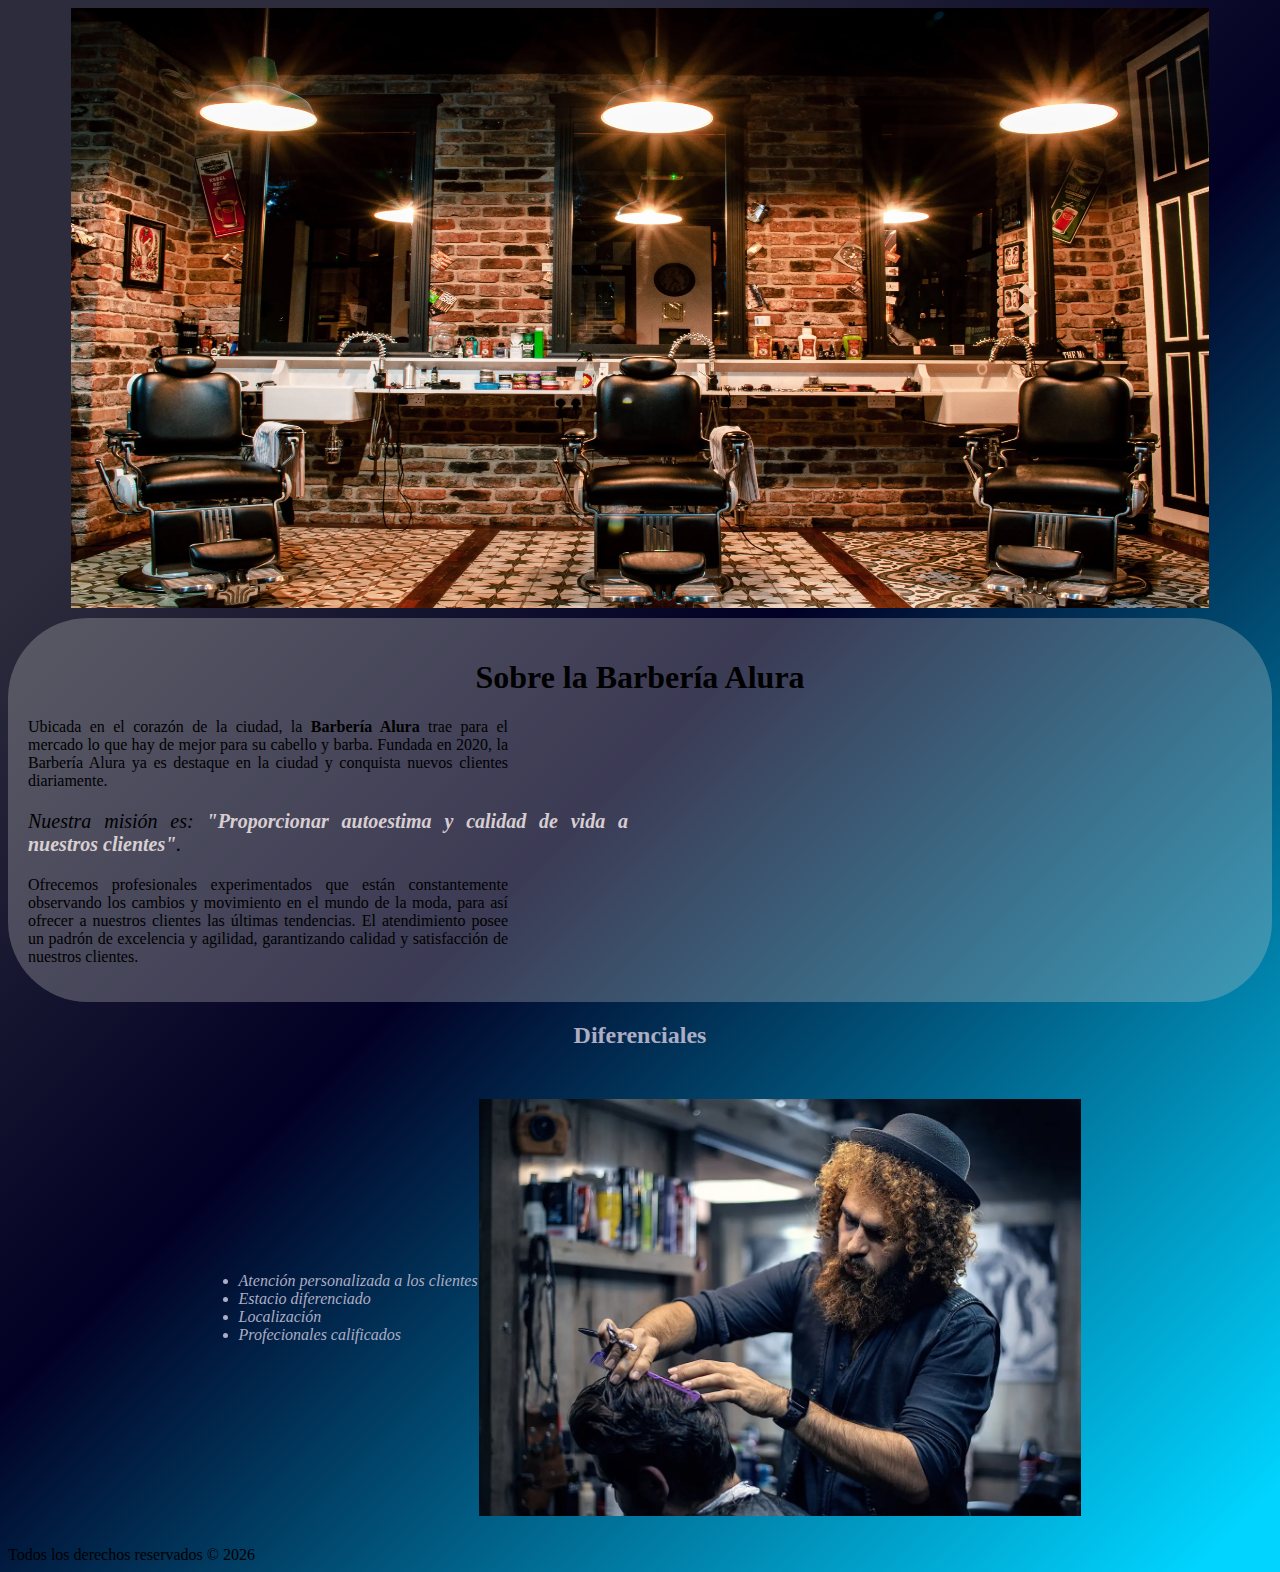
==== index.html @ d4722dfb "curos de alura practica para html css y js" ====
<!DOCTYPE html>
<html>
  <head>
    <meta charset="UTF-8" />
    <title>Barbería Alura</title>
    <link rel="stylesheet" href="style.css" />
  </head>
  <body>
    <img id="banner" src="img/banner.webp" alt="" />
    <div class="principal">
      <h1>Sobre la Barbería Alura</h1>
      <p>
        Ubicada en el corazón de la ciudad, la
        <strong>Barbería Alura</strong> trae para el mercado lo que hay de mejor
        para su cabello y barba. Fundada en 2020, la Barbería Alura ya es
        destaque en la ciudad y conquista nuevos clientes diariamente.
      </p>
      <p id="mision">
        <em
          >Nuestra misión es:
          <strong
            >"Proporcionar autoestima y calidad de vida a nuestros
            clientes"</strong
          >.</em
        >
      </p>
      <p>
        Ofrecemos profesionales experimentados que están constantemente
        observando los cambios y movimiento en el mundo de la moda, para así
        ofrecer a nuestros clientes las últimas tendencias. El atendimiento
        posee un padrón de excelencia y agilidad, garantizando calidad y
        satisfacción de nuestros clientes.
      </p>
    </div>
    <h2>Diferenciales</h2>
    <div class="diferencial">
      <ul>
        <li class="items">Atención personalizada a los clientes</li>
        <li class="items">Estacio diferenciado</li>
        <li class="items">Localización</li>
        <li class="items">Profecionales calificados</li>
      </ul>
      <img alt="" src="img/barber-gd0ab9198c_1280.webp" class="imagen-diferenciales">
    </div>
    <footer>Todos los derechos reservados © <anio id="anio-actual" /></footer>
    <script src="main.js"></script>
  </body>
</html>
---- style.css ----
body {
  background: rgb(44, 44, 60);
  background: linear-gradient(
    135deg,
    rgba(44, 44, 60, 1) 21%,
    rgba(2, 0, 36, 1) 49%,
    rgba(0, 212, 255, 1) 97%
  );
}
.principal {
  background: #cccccc4a;
  padding: 20px;
  border-radius: 10ch;
  margin-top: 10px;
}
#banner {
  max-height: 600px;
  width: 90%;
  display: block;
  margin: auto;
}

h1 {
  text-align: center;
}

p {
  text-align: justify;
  max-width: 60ch;
}

em strong {
  color: #ece2e2e3;
}

#mision {
  font-size: 20px;
}
.diferencial {
  /* background: #fff; */
  padding: 30px;
  display: flex;
  justify-content: center;
  align-items: center;
}
h2 {
  text-align: center;
  color: #adadc4;
}
.items {
  font-style: italic;
}
ul {
  display: inline-block;
  vertical-align: top;
  width: 20%;
  color: #adadc4;
}
.imagen-diferenciales {
  width: 50%;
}
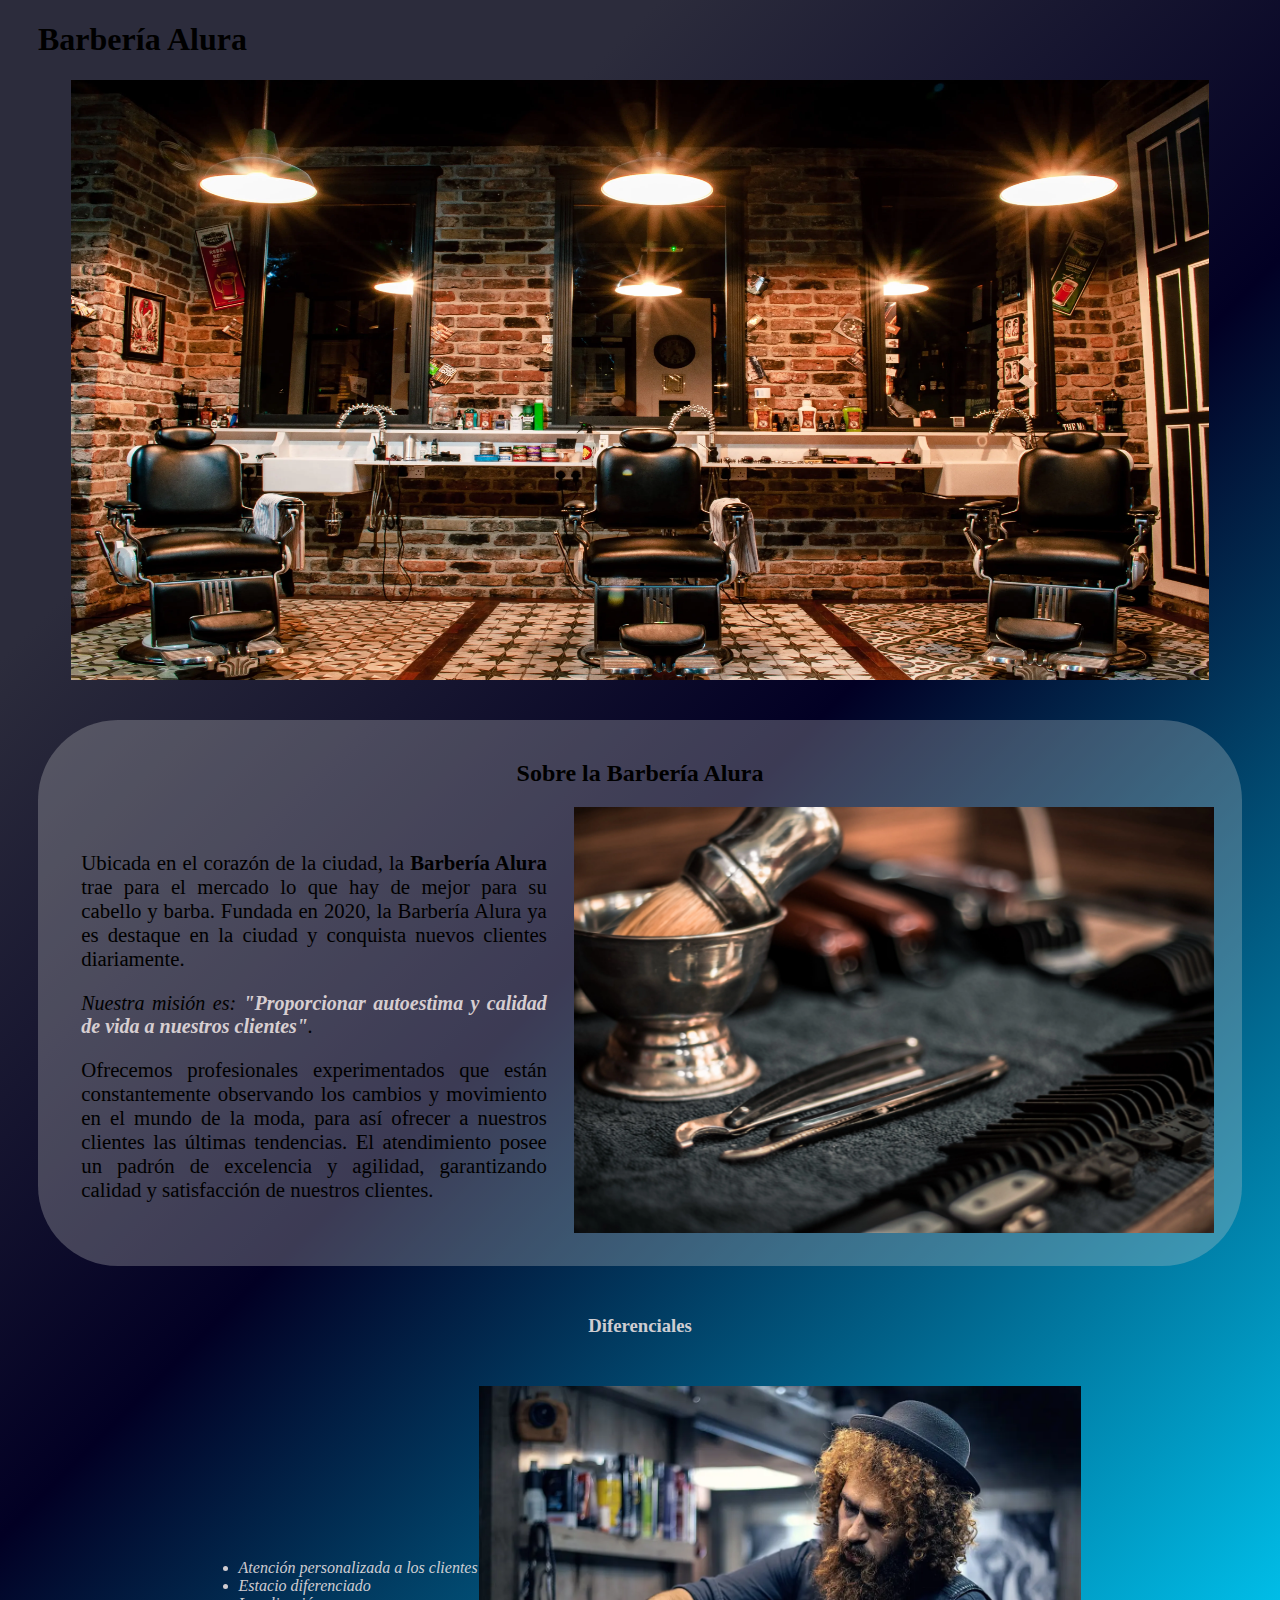
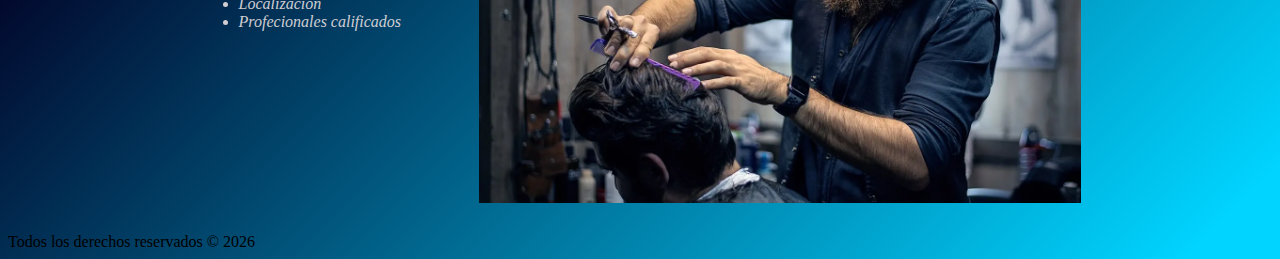
==== commit 3e4e1d5f: "Se estandarizo los titulos con clases para css" ====
--- a/index.html
+++ b/index.html
@@ -6,33 +6,45 @@
     <link rel="stylesheet" href="style.css" />
   </head>
   <body>
+    <header>
+      <h1 class="titulo_principal">Barbería Alura</h1>
+    </header>
     <img id="banner" src="img/banner.webp" alt="" />
+    <div class="diferencial">
     <div class="principal">
-      <h1>Sobre la Barbería Alura</h1>
-      <p>
-        Ubicada en el corazón de la ciudad, la
-        <strong>Barbería Alura</strong> trae para el mercado lo que hay de mejor
-        para su cabello y barba. Fundada en 2020, la Barbería Alura ya es
-        destaque en la ciudad y conquista nuevos clientes diariamente.
-      </p>
-      <p id="mision">
-        <em
-          >Nuestra misión es:
-          <strong
-            >"Proporcionar autoestima y calidad de vida a nuestros
-            clientes"</strong
-          >.</em
-        >
-      </p>
-      <p>
-        Ofrecemos profesionales experimentados que están constantemente
-        observando los cambios y movimiento en el mundo de la moda, para así
-        ofrecer a nuestros clientes las últimas tendencias. El atendimiento
-        posee un padrón de excelencia y agilidad, garantizando calidad y
-        satisfacción de nuestros clientes.
-      </p>
+      <h2 class="titulo_centralizado">Sobre la Barbería Alura</h2>
+      <div class="texto_principal">
+        <p>
+          Ubicada en el corazón de la ciudad, la
+          <strong>Barbería Alura</strong> trae para el mercado lo que hay de
+          mejor para su cabello y barba. Fundada en 2020, la Barbería Alura ya
+          es destaque en la ciudad y conquista nuevos clientes diariamente.
+        </p>
+        <p id="mision">
+          <em
+            >Nuestra misión es:
+            <strong
+              >"Proporcionar autoestima y calidad de vida a nuestros
+              clientes"</strong
+            >.</em
+          >
+        </p>
+        <p>
+          Ofrecemos profesionales experimentados que están constantemente
+          observando los cambios y movimiento en el mundo de la moda, para así
+          ofrecer a nuestros clientes las últimas tendencias. El atendimiento
+          posee un padrón de excelencia y agilidad, garantizando calidad y
+          satisfacción de nuestros clientes.
+        </p>
+      </div>
+        <img
+          class="img_principal"
+          src="img/pexels-nikolaos-dimou-1319459.webp"
+          alt=""
+        />
+      </div>
     </div>
-    <h2>Diferenciales</h2>
+    <h3 class="titulo_centralizado">Diferenciales</h3>
     <div class="diferencial">
       <ul>
         <li class="items">Atención personalizada a los clientes</li>
@@ -40,7 +52,11 @@
         <li class="items">Localización</li>
         <li class="items">Profecionales calificados</li>
       </ul>
-      <img alt="" src="img/barber-gd0ab9198c_1280.webp" class="imagen-diferenciales">
+      <img
+        alt=""
+        src="img/barber-gd0ab9198c_1280.webp"
+        class="imagen-diferenciales"
+      />
     </div>
     <footer>Todos los derechos reservados © <anio id="anio-actual" /></footer>
     <script src="main.js"></script>
--- a/style.css
+++ b/style.css
@@ -7,21 +7,31 @@
     rgba(0, 212, 255, 1) 97%
   );
 }
+
+.titulo_principal {
+  padding-left: 30px;
+}
+.titulo_centralizado {
+  text-align: center;
+}
 .principal {
   background: #cccccc4a;
   padding: 20px;
   border-radius: 10ch;
   margin-top: 10px;
 }
+.texto_principal {
+  display: inline-block;
+  vertical-align: top;
+  font-size: 1.3em;
+  width: 40%;
+  margin: 2%;
+}
 #banner {
   max-height: 600px;
   width: 90%;
   display: block;
   margin: auto;
-}
-
-h1 {
-  text-align: center;
 }
 
 p {
@@ -35,17 +45,20 @@
 
 #mision {
   font-size: 20px;
+  max-width: 50ch;
+}
+
+.img_principal {
+  width: 55%;
 }
 .diferencial {
-  /* background: #fff; */
   padding: 30px;
   display: flex;
   justify-content: center;
   align-items: center;
 }
-h2 {
-  text-align: center;
-  color: #adadc4;
+h3 {
+  color: #ece2e2e3;
 }
 .items {
   font-style: italic;
@@ -54,7 +67,7 @@
   display: inline-block;
   vertical-align: top;
   width: 20%;
-  color: #adadc4;
+  color: #ece2e2e3;
 }
 .imagen-diferenciales {
   width: 50%;
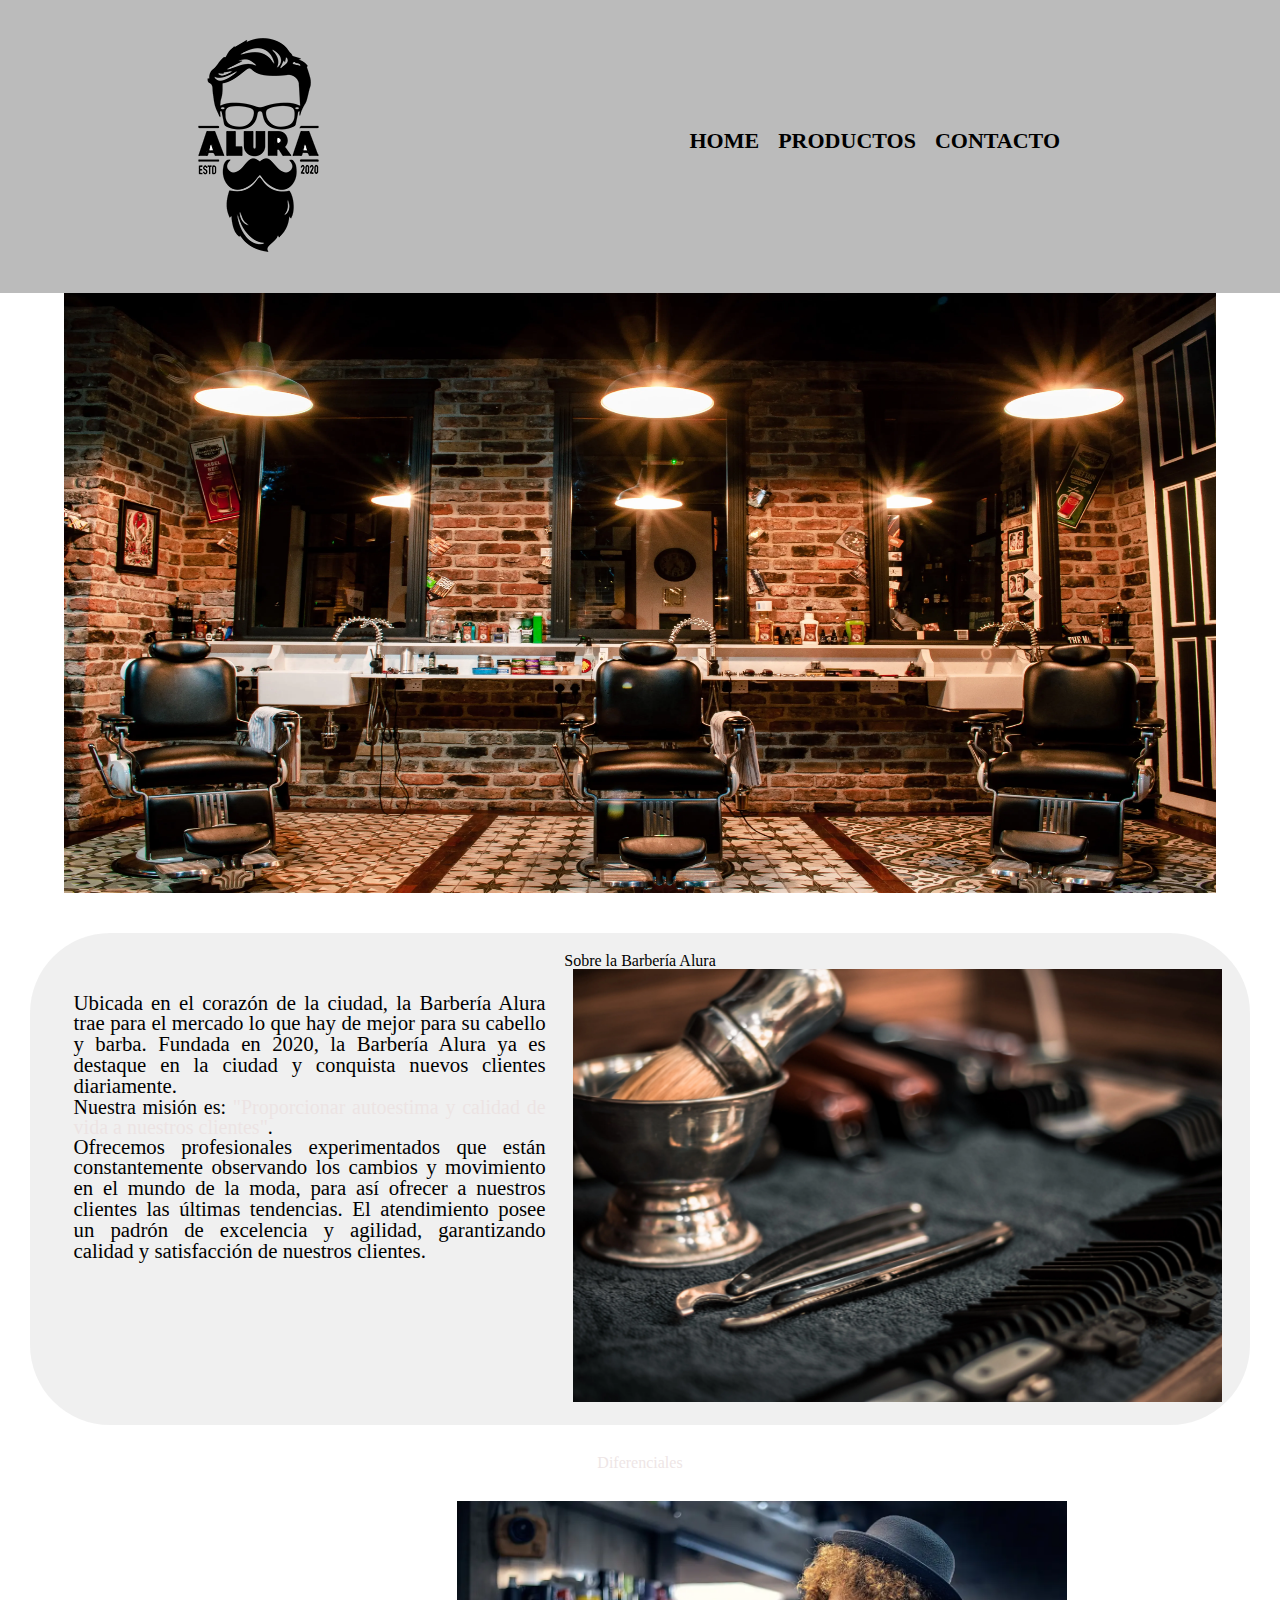
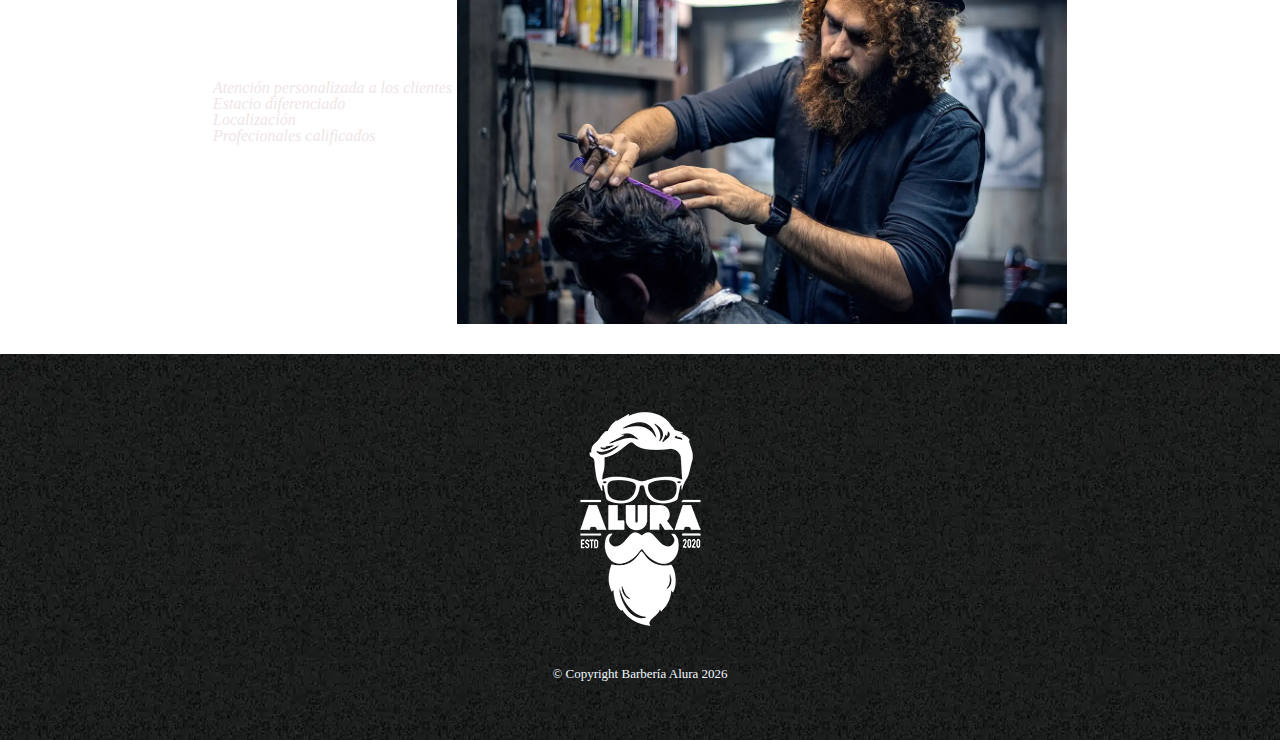
==== commit 8b500b0b: "cambios en ruta de los archivos" ====
--- a/index.html
+++ b/index.html
@@ -2,14 +2,20 @@
 <html>
   <head>
     <meta charset="UTF-8" />
-    <title>Barbería Alura</title>
-    <link rel="stylesheet" href="style.css" />
+    <title id="title_page"></title>
+    <link rel="stylesheet" href="src/css/reset.css">
+    <link rel="stylesheet" href="src/css/main.css">
+    <link rel="stylesheet" href="src/css/style.css" />
   </head>
   <body>
     <header>
-      <h1 class="titulo_principal">Barbería Alura</h1>
+      <div class="caja">
+        <h1><img src="src/img/logo.webp" alt="" /></h1>
+        <nav id="menuPrincipal">
+        </nav>
+      </div>
     </header>
-    <img id="banner" src="img/banner.webp" alt="" />
+    <img id="banner" src="src/img/banner.webp" alt="" />
     <div class="diferencial">
     <div class="principal">
       <h2 class="titulo_centralizado">Sobre la Barbería Alura</h2>
@@ -39,7 +45,7 @@
       </div>
         <img
           class="img_principal"
-          src="img/pexels-nikolaos-dimou-1319459.webp"
+          src="src/img/pexels-nikolaos-dimou-1319459.webp"
           alt=""
         />
       </div>
@@ -54,11 +60,14 @@
       </ul>
       <img
         alt=""
-        src="img/barber-gd0ab9198c_1280.webp"
+        src="src/img/barber-gd0ab9198c_1280.webp"
         class="imagen-diferenciales"
       />
     </div>
-    <footer>Todos los derechos reservados © <anio id="anio-actual" /></footer>
-    <script src="main.js"></script>
+    <footer>
+      <img src="src/img/logo-blanco.webp" alt="" />
+      <p id="copy-right"></p>
+    </footer>
+    <script src="src/js/main.js"></script>
   </body>
 </html>
--- a/src/css/main.css
+++ b/src/css/main.css
@@ -0,0 +1,48 @@
+header {
+  background-color: #bbbbbb;
+  padding: 20px 0;
+}
+
+
+.caja {
+  width: 940px;
+  position: relative;
+  margin: 0 auto;
+}
+
+
+nav {
+  position: absolute;
+  top: 110px;
+  right: 50px;
+}
+
+nav a:hover {
+  color: #c78c19;
+  text-decoration: underline;
+}
+
+nav li {
+  display: inline;
+  margin: 0 0 0 15px;
+}
+nav a {
+  text-transform: uppercase;
+  color: #000000;
+  font-weight: bold;
+  font-size: 22px;
+  text-decoration: none;
+}
+
+footer {
+  text-align: center;
+  background: url(../img/bg.webp);
+  padding: 40px;
+}
+
+#copy-right {
+  color: aliceblue;
+  font-size: 13px;
+  margin: 20px;
+}
+
--- a/src/css/style.css
+++ b/src/css/style.css
@@ -0,0 +1,65 @@
+
+.titulo_principal {
+  padding-left: 30px;
+}
+.titulo_centralizado {
+  text-align: center;
+}
+.principal {
+  background: #cccccc4a;
+  padding: 20px;
+  border-radius: 10ch;
+  margin-top: 10px;
+}
+.texto_principal {
+  display: inline-block;
+  vertical-align: top;
+  font-size: 1.3em;
+  width: 40%;
+  margin: 2%;
+}
+#banner {
+  max-height: 600px;
+  width: 90%;
+  display: block;
+  margin: auto;
+}
+
+.diferencial p {
+  text-align: justify;
+  max-width: 60ch;
+}
+
+em strong {
+  color: #ece2e2e3;
+}
+
+#mision {
+  font-size: 20px;
+  max-width: 50ch;
+}
+
+.img_principal {
+  width: 55%;
+}
+.diferencial {
+  padding: 30px;
+  display: flex;
+  justify-content: center;
+  align-items: center;
+}
+h3 {
+  color: #ece2e2e3;
+}
+.items {
+  font-style: italic;
+}
+.diferencial ul {
+  display: inline-block;
+  vertical-align: top;
+  width: 20%;
+  color: #ece2e2e3;
+}
+.imagen-diferenciales {
+  width: 50%;
+}
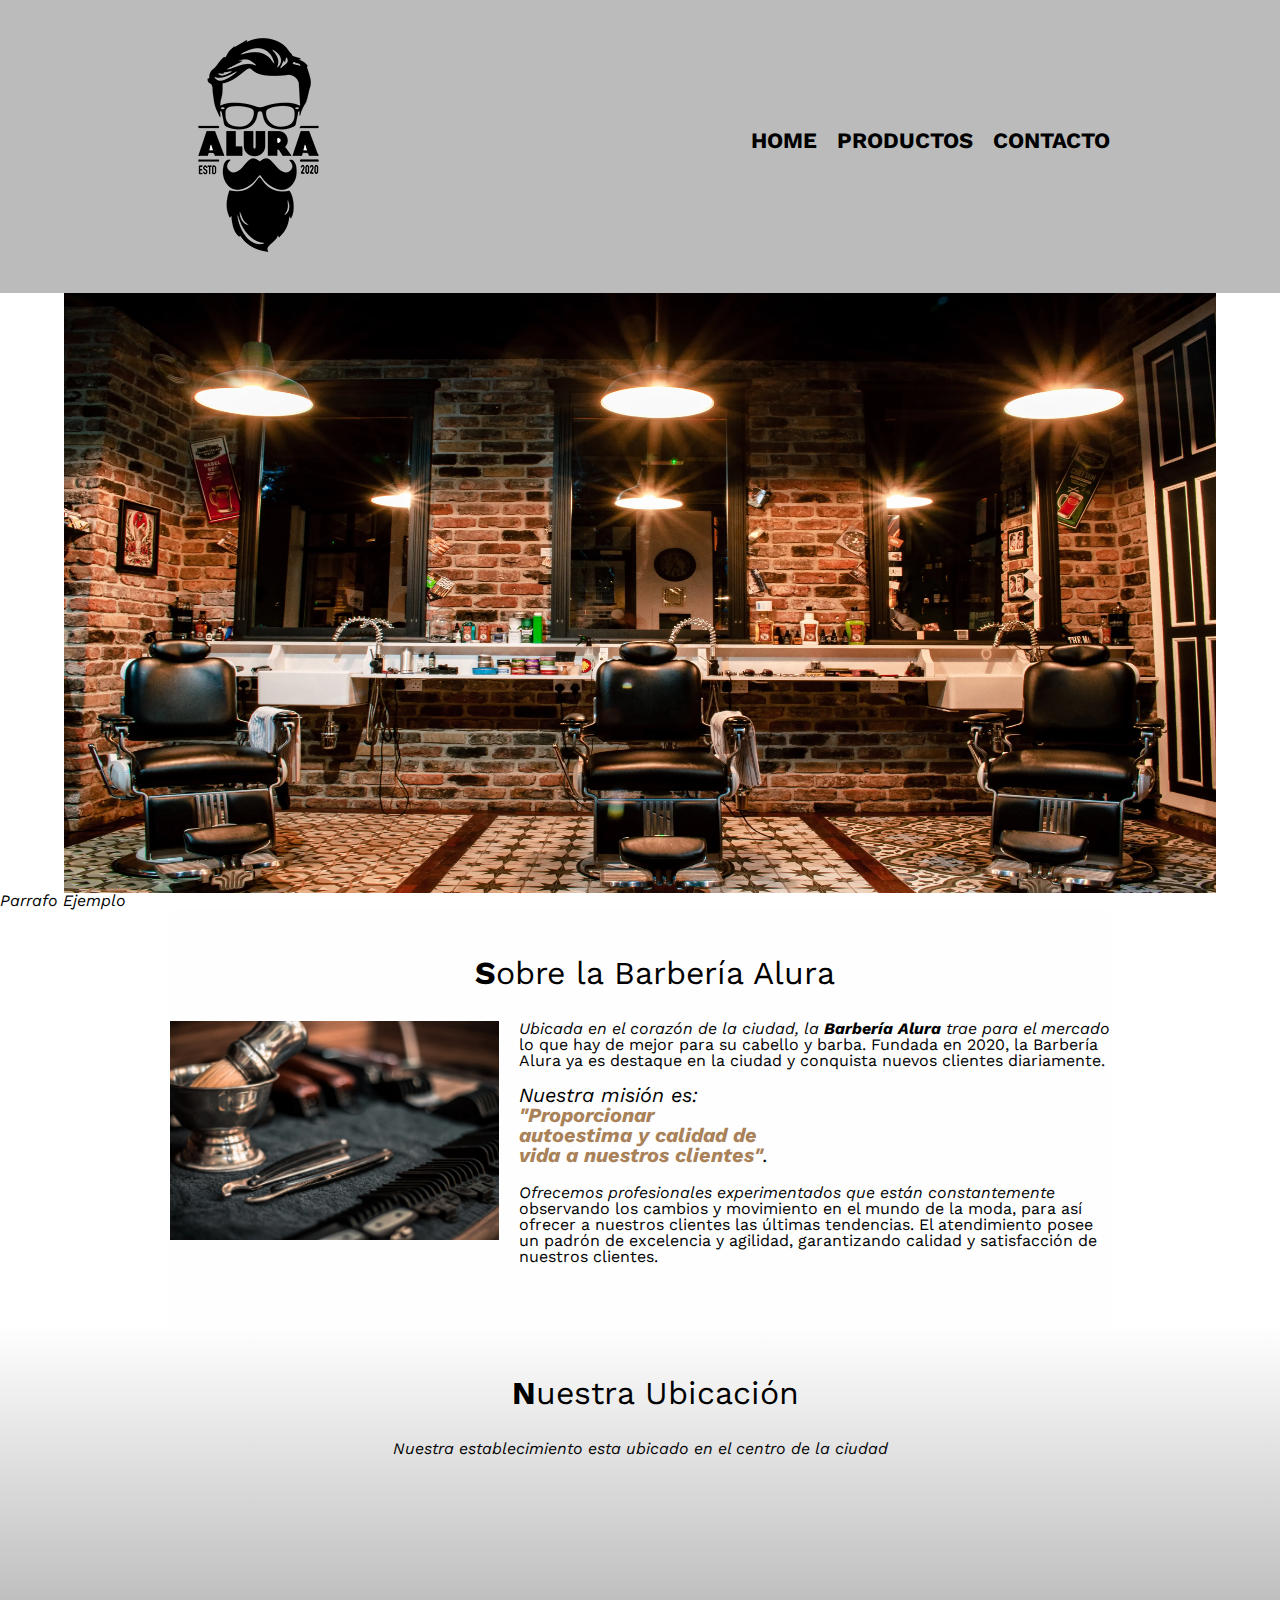
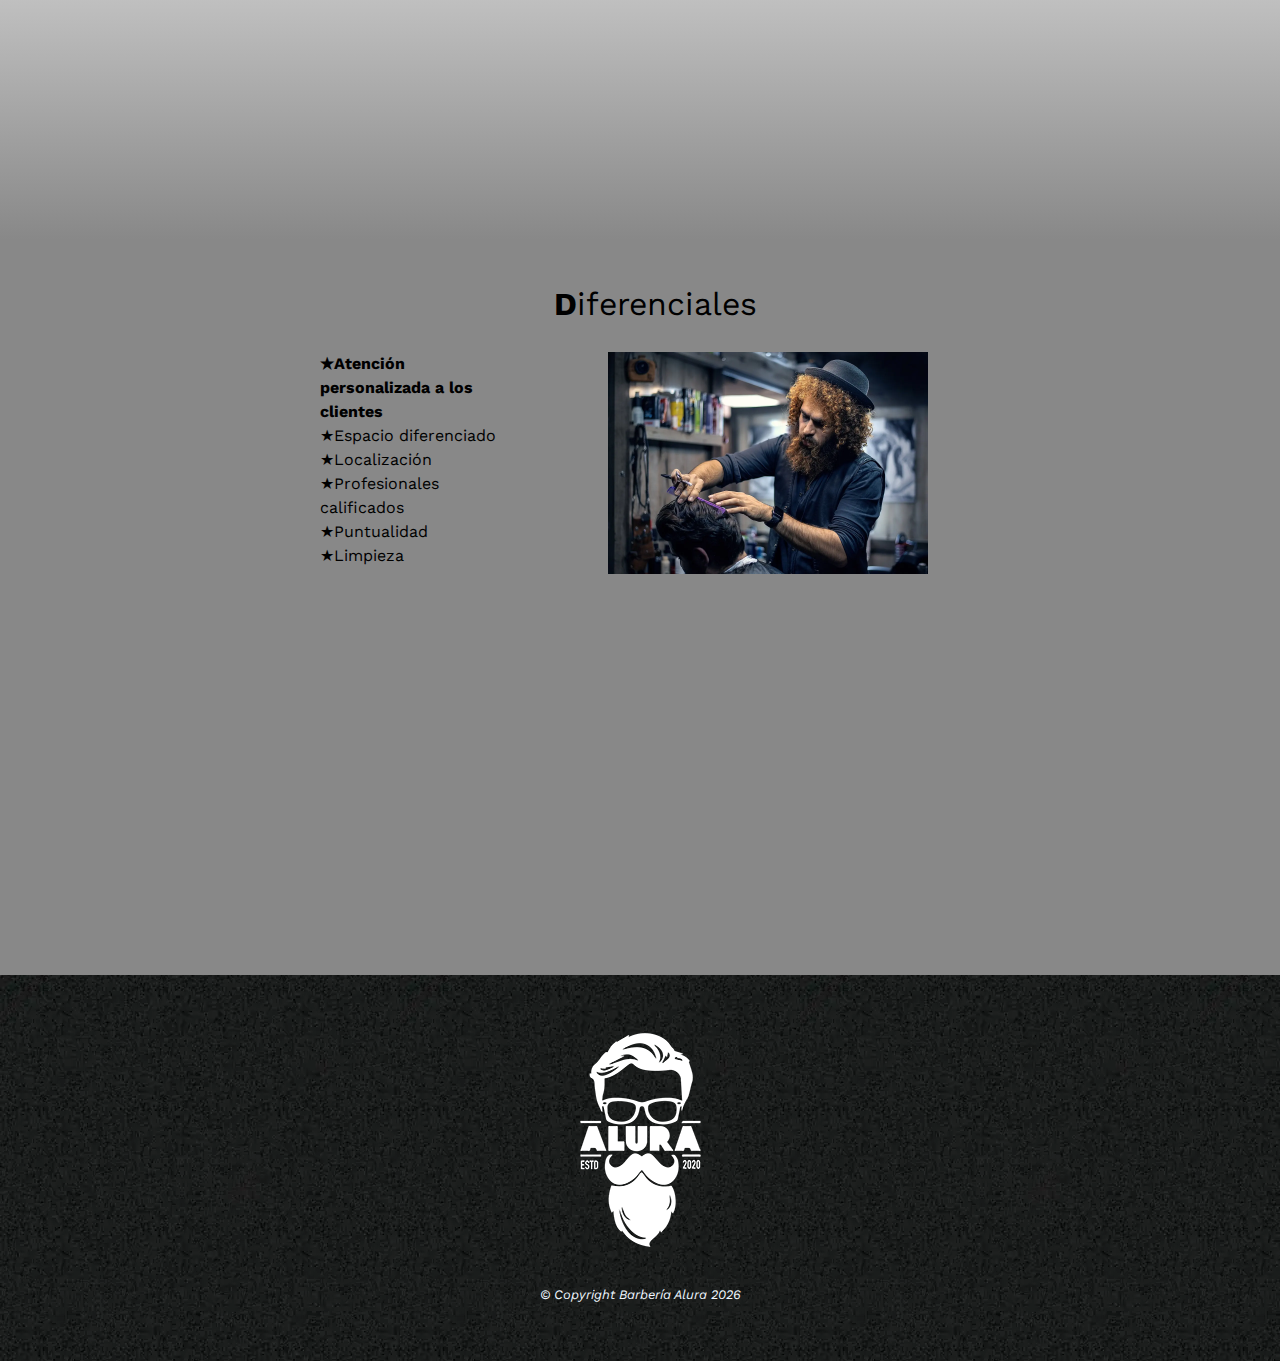
==== commit 40da4c62: "cambio estilos -se añadio mapa" ====
--- a/index.html
+++ b/index.html
@@ -3,23 +3,28 @@
   <head>
     <meta charset="UTF-8" />
     <title id="title_page"></title>
-    <link rel="stylesheet" href="src/css/reset.css">
-    <link rel="stylesheet" href="src/css/main.css">
-    <link rel="stylesheet" href="src/css/style.css" />
+    <link rel="stylesheet" href="src/css/reset.css" />
+    <link rel="preconnect" href="https://fonts.googleapis.com" />
+    <link rel="preconnect" href="https://fonts.gstatic.com" crossorigin />
+    <link
+      href="https://fonts.googleapis.com/css2?family=Work+Sans:wght@200&display=swap"
+      rel="stylesheet"
+    />
+    <link rel="stylesheet" href="src/css/main.css" />
+    <link rel="stylesheet" href="src/css/index.css" />
   </head>
   <body>
-    <header>
-      <div class="caja">
-        <h1><img src="src/img/logo.webp" alt="" /></h1>
-        <nav id="menuPrincipal">
-        </nav>
-      </div>
-    </header>
-    <img id="banner" src="src/img/banner.webp" alt="" />
-    <div class="diferencial">
-    <div class="principal">
-      <h2 class="titulo_centralizado">Sobre la Barbería Alura</h2>
-      <div class="texto_principal">
+    <header id="header"></header>
+    <img class="banner" src="src/img/banner.webp" alt="" />
+    <main>
+      <p>Parrafo Ejemplo</p>
+      <section class="principal">
+        <h2 class="titulo_principal">Sobre la Barbería Alura</h2>
+        <img
+          class="utensillo"
+          src="src/img/pexels-nikolaos-dimou-1319459.webp"
+          alt=""
+        />
         <p>
           Ubicada en el corazón de la ciudad, la
           <strong>Barbería Alura</strong> trae para el mercado lo que hay de
@@ -42,32 +47,53 @@
           posee un padrón de excelencia y agilidad, garantizando calidad y
           satisfacción de nuestros clientes.
         </p>
-      </div>
-        <img
-          class="img_principal"
-          src="src/img/pexels-nikolaos-dimou-1319459.webp"
-          alt=""
-        />
-      </div>
-    </div>
-    <h3 class="titulo_centralizado">Diferenciales</h3>
-    <div class="diferencial">
-      <ul>
-        <li class="items">Atención personalizada a los clientes</li>
-        <li class="items">Estacio diferenciado</li>
-        <li class="items">Localización</li>
-        <li class="items">Profecionales calificados</li>
-      </ul>
-      <img
-        alt=""
-        src="src/img/barber-gd0ab9198c_1280.webp"
-        class="imagen-diferenciales"
-      />
-    </div>
-    <footer>
-      <img src="src/img/logo-blanco.webp" alt="" />
-      <p id="copy-right"></p>
-    </footer>
+      </section>
+
+      <section class="mapa">
+        <h3 class="titulo_principal">Nuestra Ubicación</h3>
+        <p>Nuestra establecimiento esta ubicado en el centro de la ciudad</p>
+        <div class="mapa-contenido">
+          <iframe
+            src="https://www.google.com/maps/embed?pb=!1m18!1m12!1m3!1d1714.2321496924665!2d-78.51222134341768!3d-0.2191600554500302!2m3!1f0!2f0!3f0!3m2!1i1024!2i768!4f13.1!3m3!1m2!1s0x91d59987820f190f%3A0x294cb69e1f4ca35e!2sPlaza%20Grande!5e0!3m2!1ses-419!2sec!4v1683593076782!5m2!1ses-419!2sec"
+            width="100%"
+            height="300"
+            style="border: 0"
+            allowfullscreen=""
+            loading="lazy"
+            referrerpolicy="no-referrer-when-downgrade"
+          ></iframe>
+        </div>
+      </section>
+
+      <section class="diferencial">
+        <h3 class="titulo_principal">Diferenciales</h3>
+        <div class="contenido-diferenciales">
+          <ul class="lista-diferenciales"> 
+            <li class="items">Atención personalizada a los clientes</li>
+            <li class="items">Espacio diferenciado</li>
+            <li class="items">Localización</li>
+            <li class="items">Profesionales calificados</li>
+            <li class="items">Puntualidad</li>
+            <li class="items">Limpieza</li>
+          </ul><img alt="" src="src/img/barber-gd0ab9198c_1280.webp" class="imagen-diferenciales"/>
+        </div>
+        
+        <div class="video">
+          <iframe
+          width="560"
+          height="315"
+          src="https://www.youtube.com/embed/wcVVXUV0YUY"
+          title="YouTube video player"
+          frameborder="0"
+          allow="accelerometer; autoplay; clipboard-write; encrypted-media; gyroscope; picture-in-picture; web-share"
+          allowfullscreen
+          ></iframe>
+        </div>
+
+      </section>
+    </main>
+
+    <footer id="footer"></footer>
     <script src="src/js/main.js"></script>
   </body>
 </html>
--- a/src/css/main.css
+++ b/src/css/main.css
@@ -1,32 +1,30 @@
+body{
+  font-family: 'Work Sans', sans-serif;
+}
+
 header {
   background-color: #bbbbbb;
   padding: 20px 0;
 }
 
-
-.caja {
+.caja{
   width: 940px;
   position: relative;
   margin: 0 auto;
 }
 
-
-nav {
+nav{
   position: absolute;
-  top: 110px;
-  right: 50px;
+  top:110px;
+  right: 0;
 }
 
-nav a:hover {
-  color: #c78c19;
-  text-decoration: underline;
-}
-
-nav li {
+nav li{
   display: inline;
   margin: 0 0 0 15px;
 }
-nav a {
+
+nav a{
   text-transform: uppercase;
   color: #000000;
   font-weight: bold;
@@ -34,6 +32,10 @@
   text-decoration: none;
 }
 
+nav a:hover{
+  color: #c78c19;
+  text-decoration: underline;
+}
 footer {
   text-align: center;
   background: url(../img/bg.webp);
@@ -44,5 +46,4 @@
   color: aliceblue;
   font-size: 13px;
   margin: 20px;
-}
-
+}--- a/src/css/index.css
+++ b/src/css/index.css
@@ -0,0 +1,125 @@
+.titulo_principal {
+  text-align: center;
+  font-size: 2em;
+  padding-left: 30px;
+  margin: 0 0 1em;
+  clear: left;
+}
+
+
+.titulo_principal::first-letter{
+  font-weight: bold;
+}
+
+
+/* .titulo_principal::before{
+  content: "[";
+}
+
+.titulo_principal::after{
+  content: "]";
+} */
+
+p::first-line{
+  font-style: italic;
+}
+
+.principal {
+  padding: 3em 0;
+  background: #fefefe;
+  width: 940px;
+  margin: 0 auto;
+}
+.principal p {
+  margin: 0 0 1em;
+}
+
+.principal strong {
+  font-weight: bold;
+}
+
+.principal em {
+  font-style: italic;
+}
+
+.banner {
+  max-height: 600px;
+  width: 90%;
+  display: block;
+  margin: auto;
+}
+
+em strong {
+  color: #a9825a;
+}
+
+#mision {
+  font-size: 20px;
+  max-width: 50ch;
+}
+
+.utensillo {
+  width: 35%;
+  float: left;
+  margin: 0 20px 20px 0;
+}
+.diferencial {
+  padding: 3em 0;
+  background: #888888;
+  
+}
+
+.items {
+  line-height: 1.5;
+}
+
+.items::before{
+  content:"★"
+}
+
+.items:first-child {
+  font-weight: bold;
+}
+
+.diferencial ul{
+  display: inline-block;
+  vertical-align: top;
+  width: 30%;
+  margin-right: 15%;
+}
+
+.mapa {
+  padding: 3em 0;
+  background: linear-gradient(#fefefe, #888888);
+}
+
+.mapa p {
+  margin: 0 0 2em;
+  text-align: center;
+}
+
+.mapa-contenido{
+  width: 940px;
+  margin: 0 auto;
+}
+
+.contenido-diferenciales {
+  width: 640px;
+  margin: 0 auto;
+}
+
+.lista-diferenciales {
+  width: 40%;
+  display: inline-block;
+  vertical-align: top;
+}
+
+.imagen-diferenciales {
+  width: 50%;
+}
+
+.video {
+  width: 560px;
+  margin: 1em auto;
+}
+
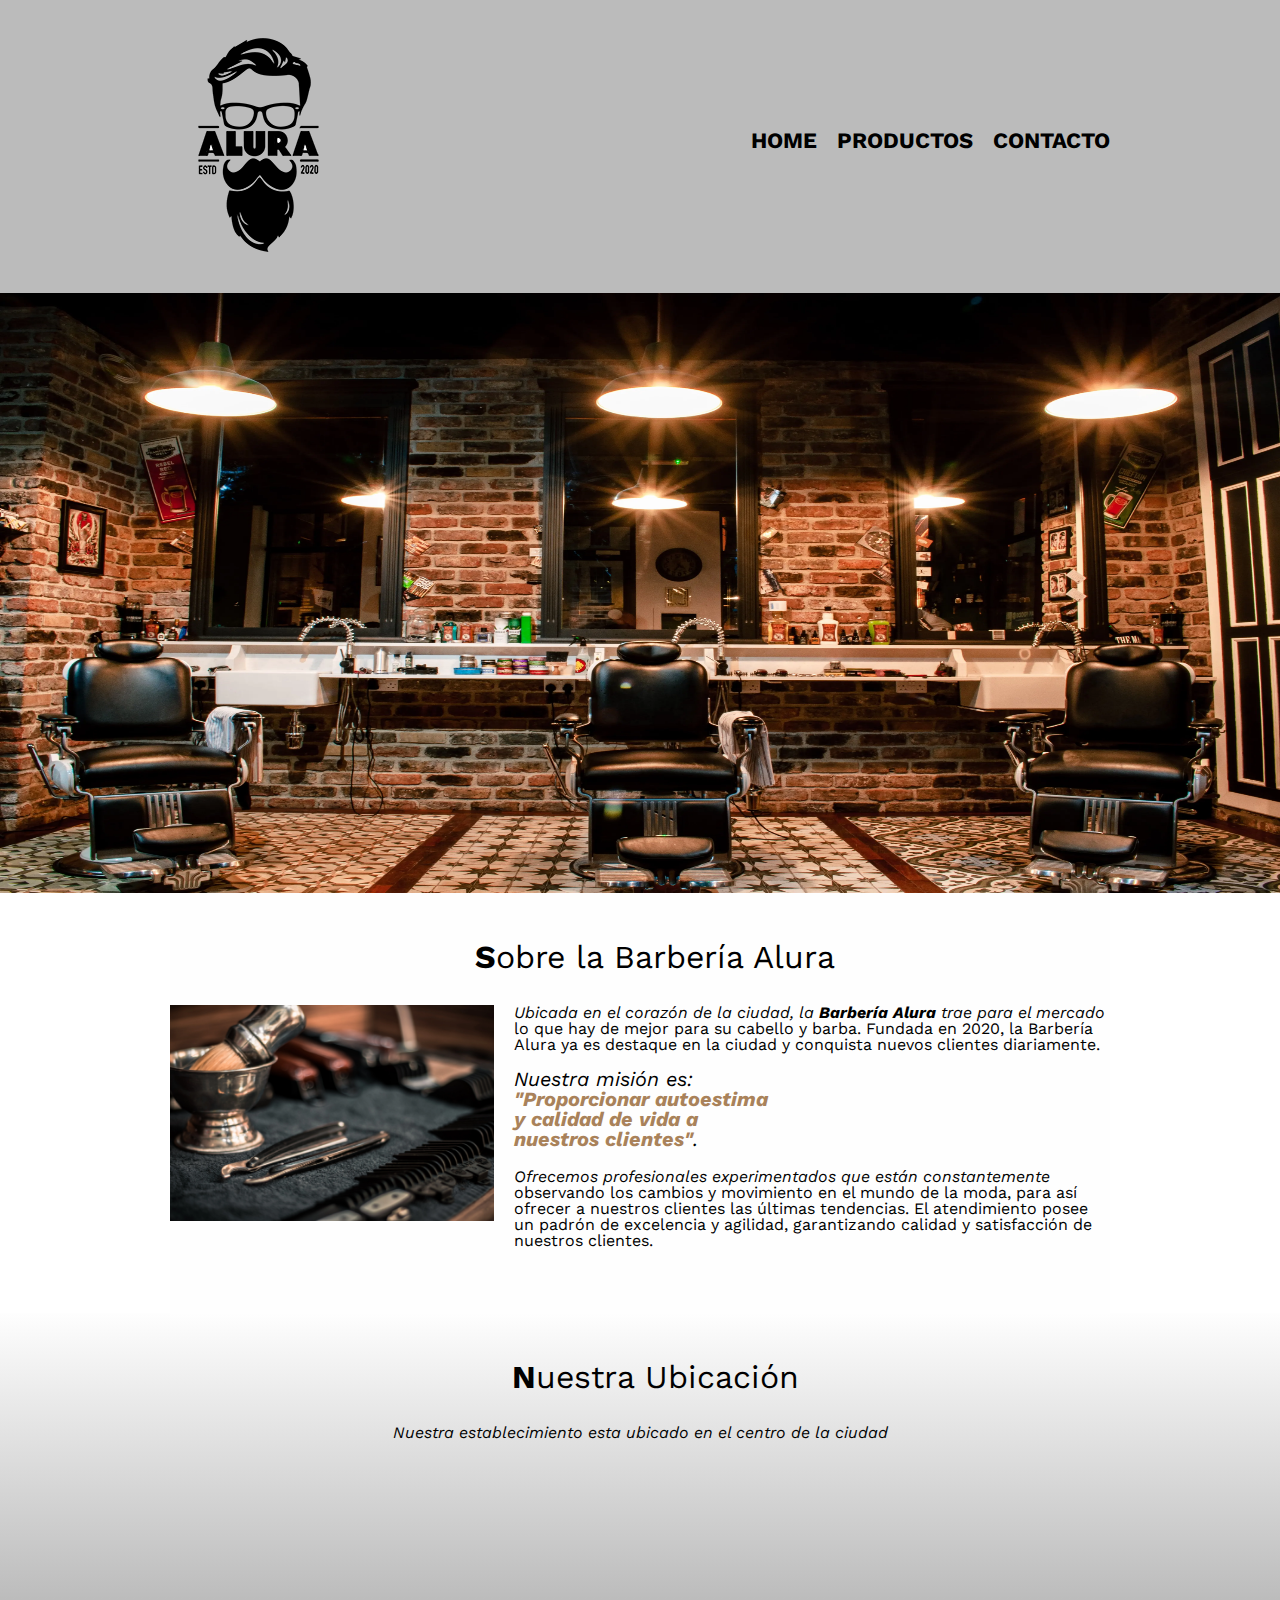
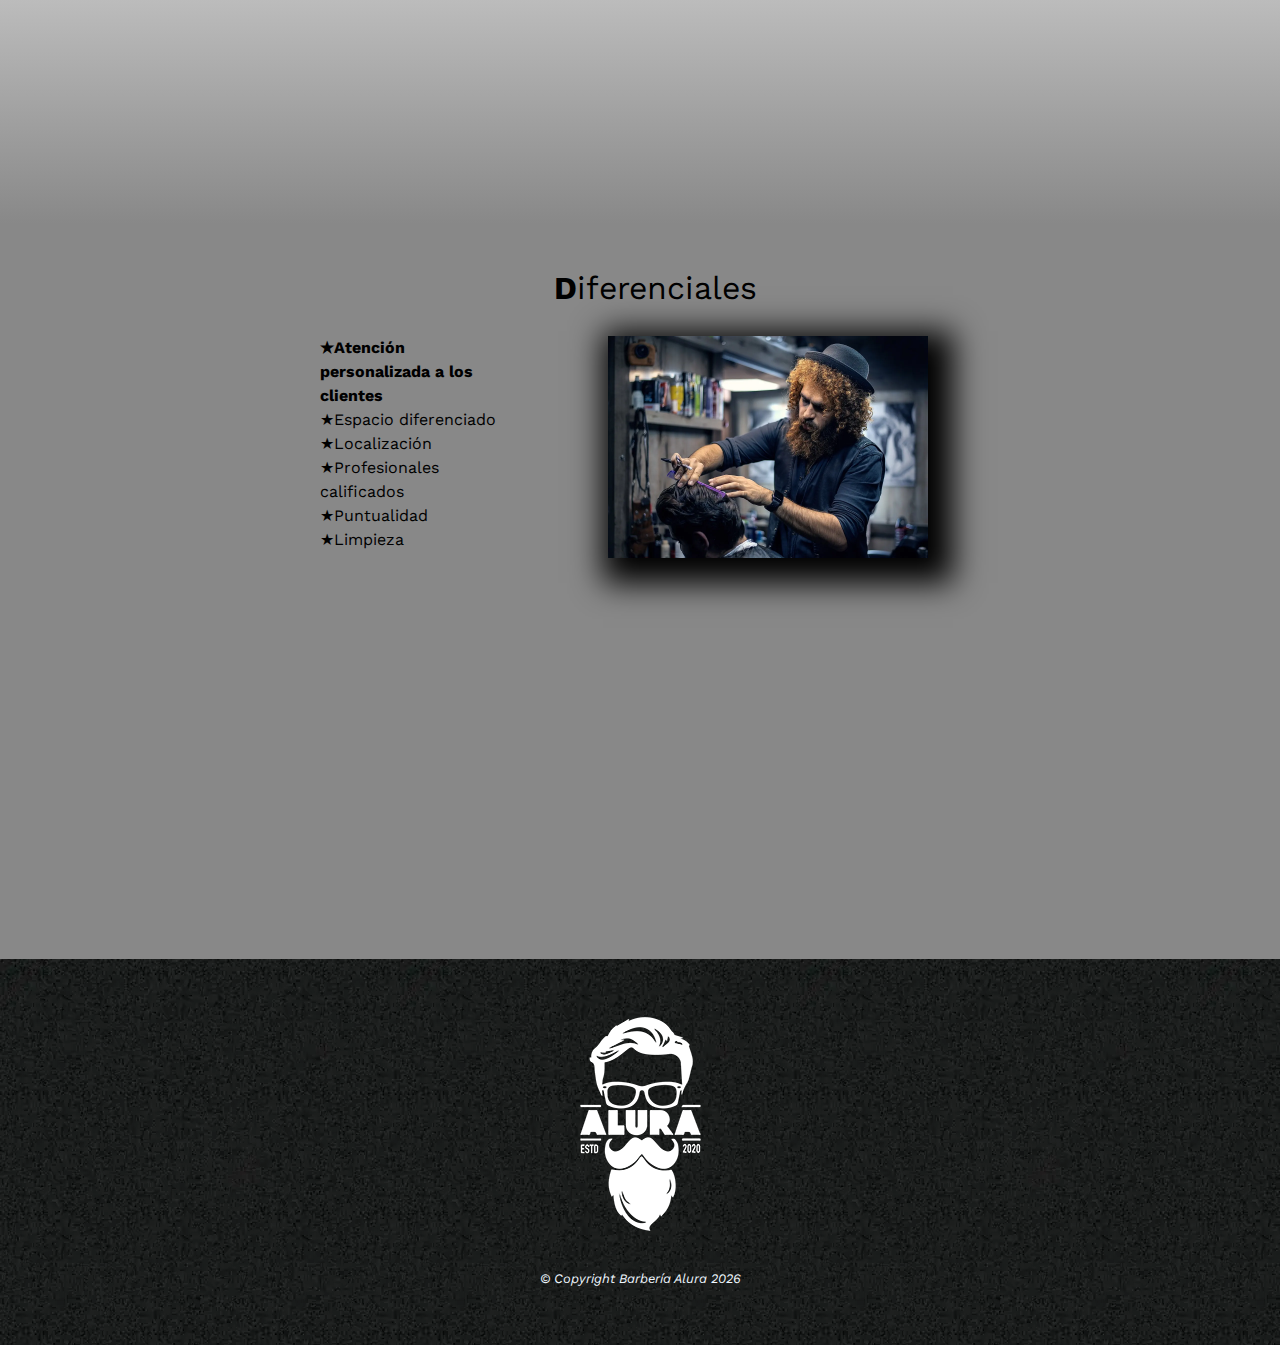
==== commit 1ddeb68a: "se añade sombra a la imagen diferencial" ====
--- a/index.html
+++ b/index.html
@@ -17,7 +17,6 @@
     <header id="header"></header>
     <img class="banner" src="src/img/banner.webp" alt="" />
     <main>
-      <p>Parrafo Ejemplo</p>
       <section class="principal">
         <h2 class="titulo_principal">Sobre la Barbería Alura</h2>
         <img
--- a/src/css/index.css
+++ b/src/css/index.css
@@ -11,7 +11,21 @@
   font-weight: bold;
 }
 
+/* main > p{
+  background: red;
+}
 
+img + p {
+  background: green;
+}
+
+img ~ p{
+  background: yellow;
+}
+
+.principal p:not(#mision){
+  background: orange;
+} */
 /* .titulo_principal::before{
   content: "[";
 }
@@ -44,7 +58,7 @@
 
 .banner {
   max-height: 600px;
-  width: 90%;
+  width: 100%;
   display: block;
   margin: auto;
 }
@@ -59,7 +73,7 @@
 }
 
 .utensillo {
-  width: 35%;
+  width: calc(40% - (26px*2));
   float: left;
   margin: 0 20px 20px 0;
 }
@@ -116,6 +130,12 @@
 
 .imagen-diferenciales {
   width: 50%;
+  transition: 400ms;
+  box-shadow: 10px 10px 30px 15px #000000;
+}
+
+.imagen-diferenciales:hover{
+  opacity: 10%;
 }
 
 .video {
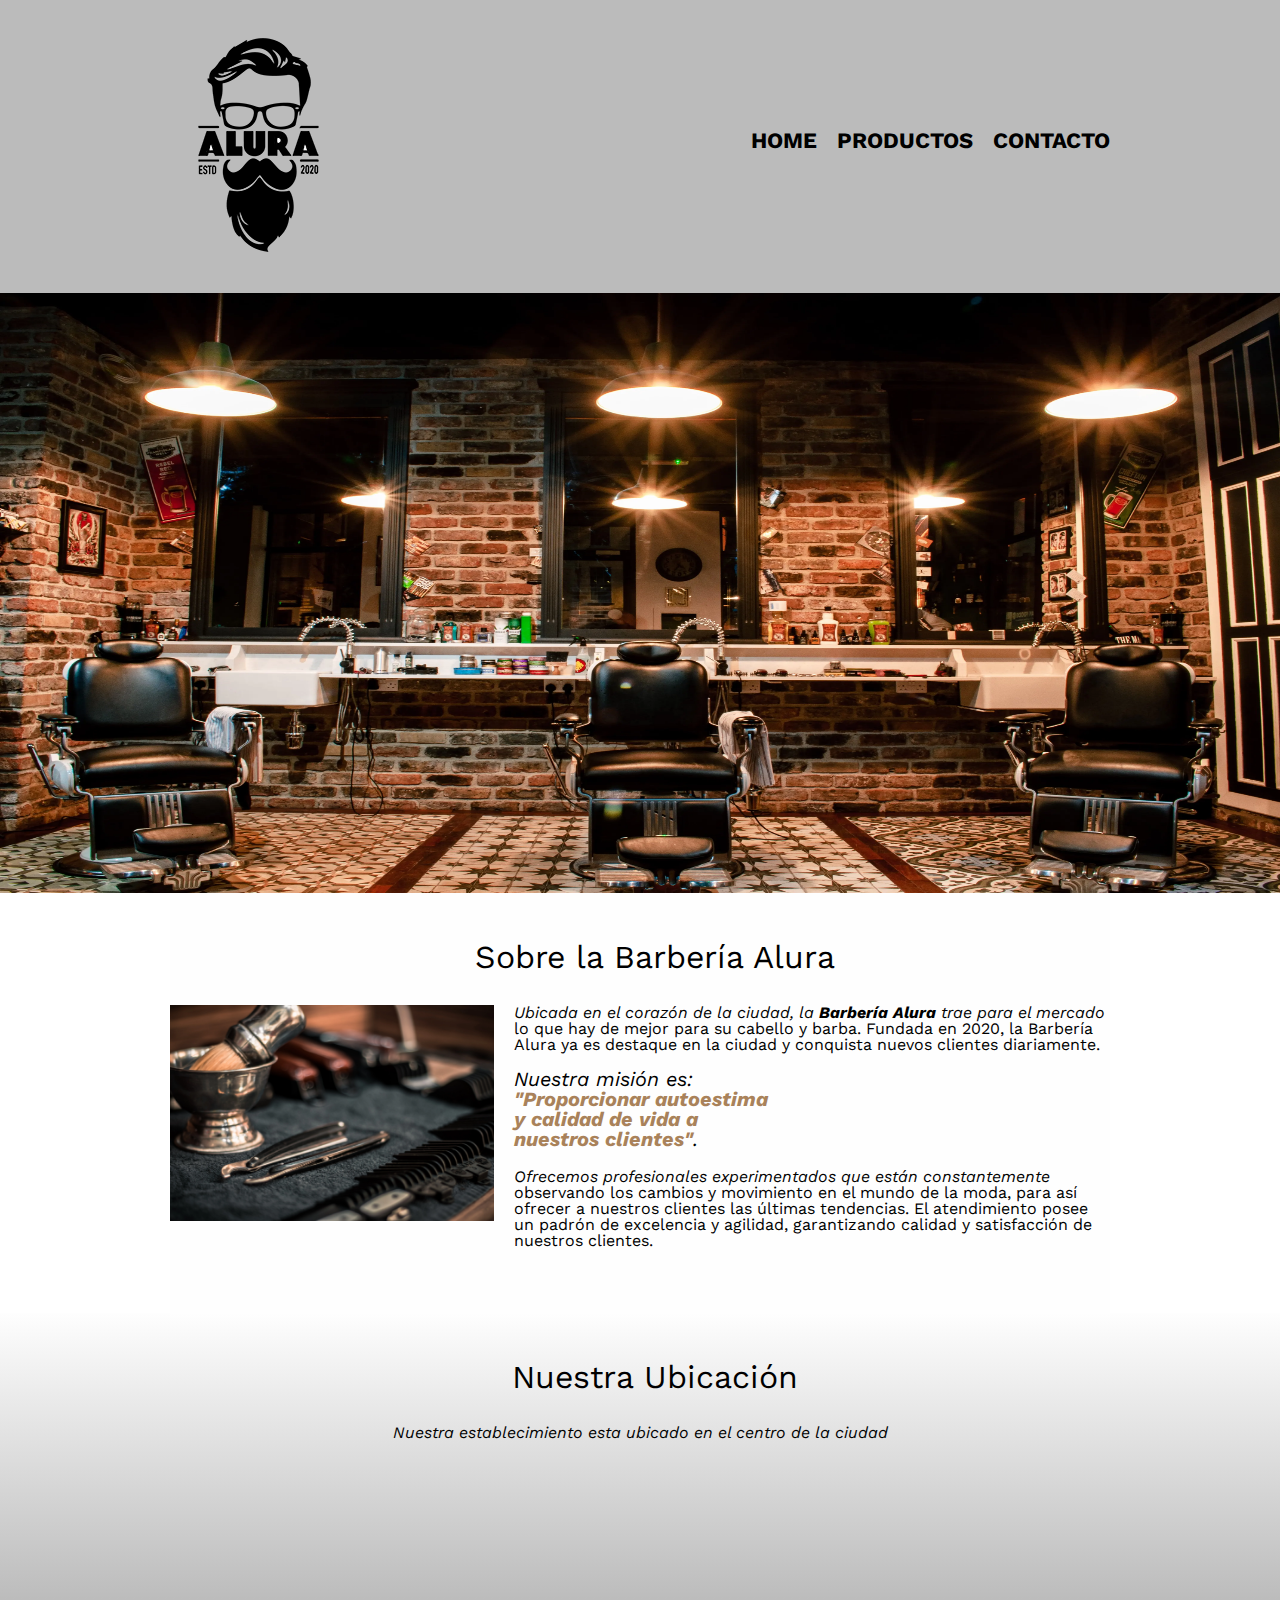
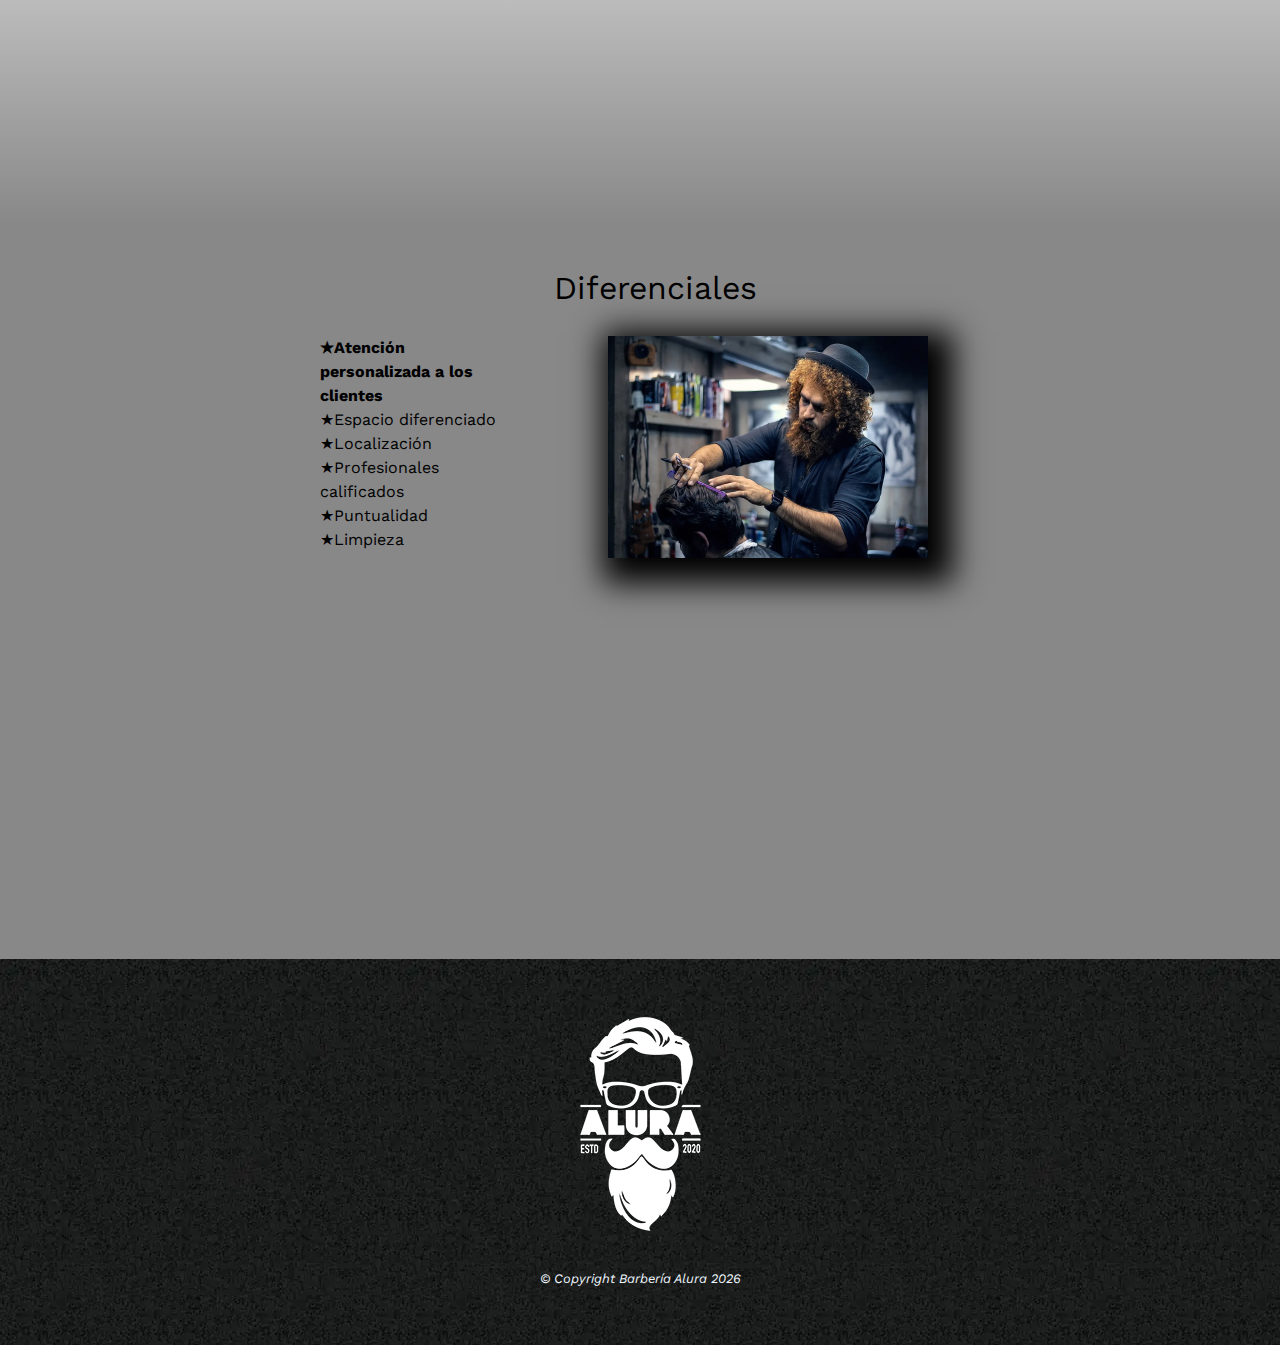
==== commit d83b4a33: "cambios para que sea responsive" ====
--- a/index.html
+++ b/index.html
@@ -2,6 +2,7 @@
 <html>
   <head>
     <meta charset="UTF-8" />
+    <meta name="viewport" content="width=device-width, initial-scale=1.0">
     <title id="title_page"></title>
     <link rel="stylesheet" href="src/css/reset.css" />
     <link rel="preconnect" href="https://fonts.googleapis.com" />
@@ -79,7 +80,7 @@
         
         <div class="video">
           <iframe
-          width="560"
+          width="100%"
           height="315"
           src="https://www.youtube.com/embed/wcVVXUV0YUY"
           title="YouTube video player"
--- a/src/css/index.css
+++ b/src/css/index.css
@@ -6,12 +6,12 @@
   clear: left;
 }
 
-
+/*
 .titulo_principal::first-letter{
   font-weight: bold;
 }
 
-/* main > p{
+ main > p{
   background: red;
 }
 
@@ -34,7 +34,7 @@
   content: "]";
 } */
 
-p::first-line{
+p::first-line {
   font-style: italic;
 }
 
@@ -44,6 +44,7 @@
   width: 940px;
   margin: 0 auto;
 }
+
 .principal p {
   margin: 0 0 1em;
 }
@@ -77,25 +78,26 @@
   float: left;
   margin: 0 20px 20px 0;
 }
+
 .diferencial {
   padding: 3em 0;
   background: #888888;
-  
+
 }
 
 .items {
   line-height: 1.5;
 }
 
-.items::before{
-  content:"★"
+.items::before {
+  content: "★"
 }
 
 .items:first-child {
   font-weight: bold;
 }
 
-.diferencial ul{
+.diferencial ul {
   display: inline-block;
   vertical-align: top;
   width: 30%;
@@ -112,7 +114,7 @@
   text-align: center;
 }
 
-.mapa-contenido{
+.mapa-contenido {
   width: 940px;
   margin: 0 auto;
 }
@@ -134,8 +136,8 @@
   box-shadow: 10px 10px 30px 15px #000000;
 }
 
-.imagen-diferenciales:hover{
-  opacity: 10%;
+.imagen-diferenciales:hover {
+  opacity: 0.3;
 }
 
 .video {
@@ -143,3 +145,19 @@
   margin: 1em auto;
 }
 
+@media screen and (max-width:480px) {
+  h1{
+    text-align: center;
+  }
+  nav{
+    position: static;
+  }
+  .caja, .principal, .mapa-contenido, .contenido-diferenciales, .video{
+    width: auto;
+  }
+
+  .lista-diferenciales, .imagen-diferenciales{
+    width: 100%;
+  }
+  
+}